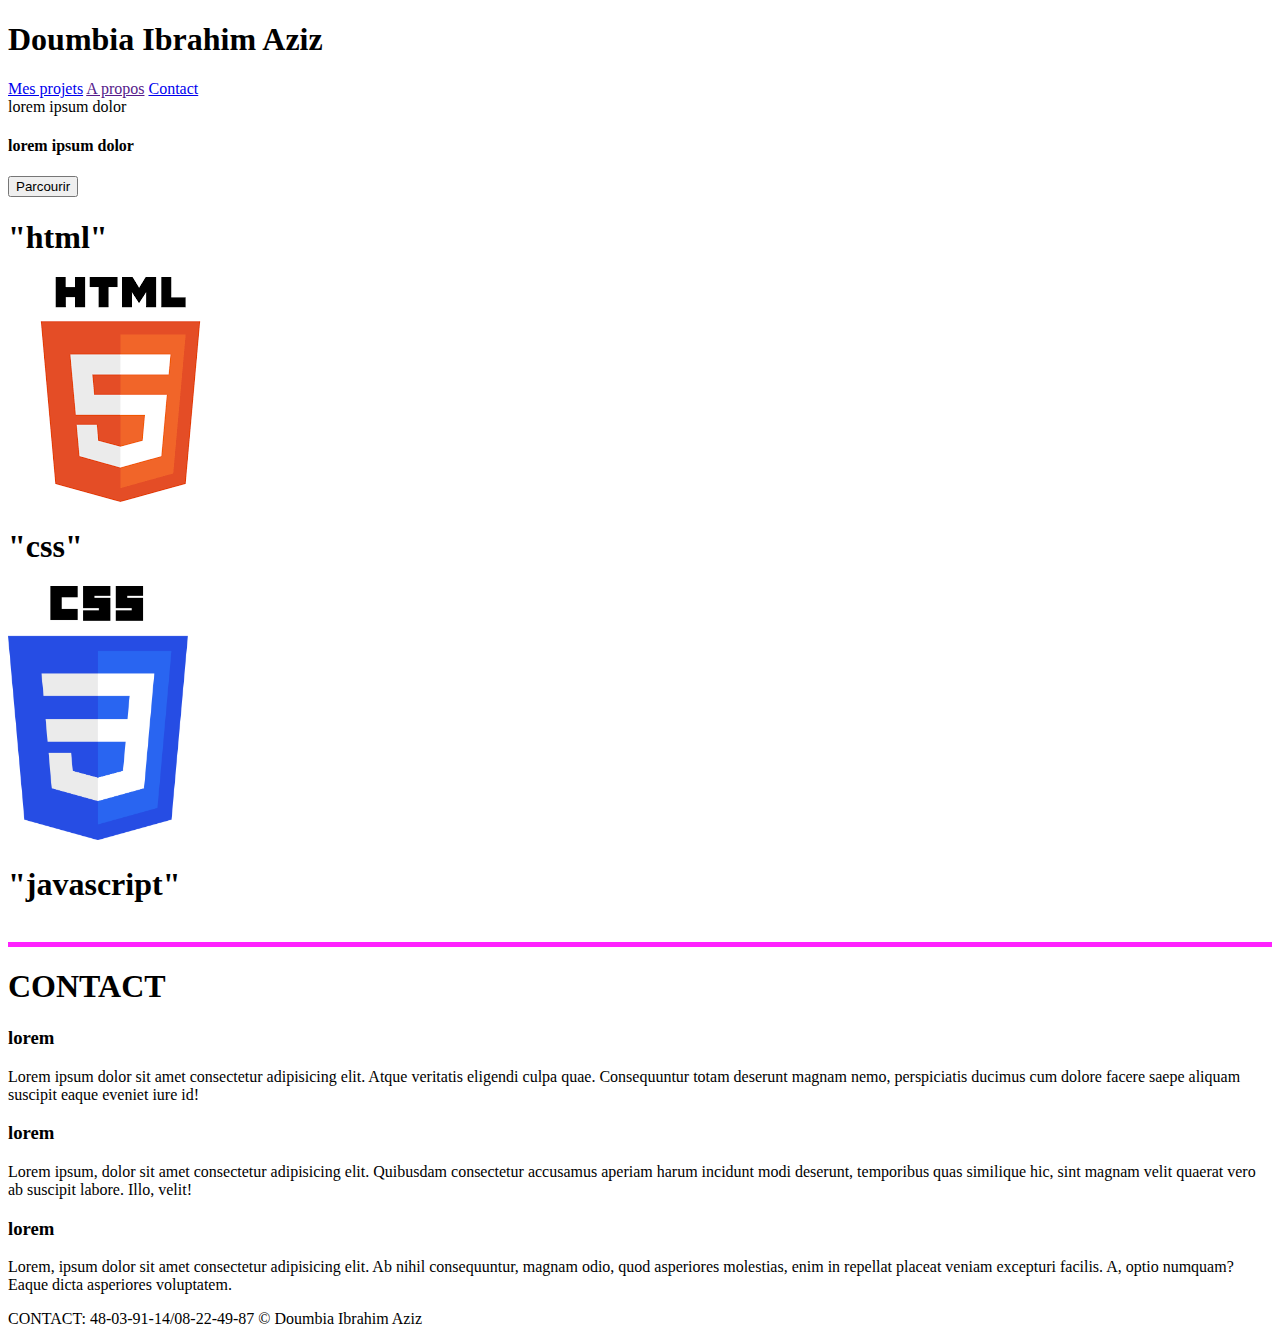
==== index.html @ 3bacc78b "nouveau depot" ====
<!DOCTYPE html>
<html lang="en">

<head>
    <meta charset="utf-8">
    <meta name="viewport" content="width=device-width, initial-scale=1.0">
    <title>Doumbia Ibrahim Aziz</title>
    <link rel="stylesheet" href="style.css">
</head>
<body>

        <nav>
            <h1>Doumbia Ibrahim Aziz</h1>
            <div class="onglets">
                <a href="#Mes projets">Mes projets</a>
                <a href="">A propos</a>
                <a href="#contact">Contact</a>
            </div>
        </nav>
    <header>lorem ipsum dolor</header></h1>
        <h4>lorem ipsum dolor</h4>
        <button>Parcourir</button>
    </header>  
    <section class="main" style="border-bottom: 5px solid #f2f;" id="prestations">
        
        <div class="content">
<div class="card">
    <div class="left">
        <h1 id="Mes projets">"html"</h1>
    </div>
    </div>
<div class="card">
    <div class="right">
        <img src="html.png" alt="">
</div>
</div>

<div class="card">
    <div class="left">
        <h1 id="Mes projets">"css"</h1>
    </div>
    </div>

    <div class="card">
        <div class="right">
            <img src="css.png" width="180px" alt="">
    </div>
    </div>

    <div class="card">
        <div class="left">
            <h1 id="Mes projets">"javascript"</h1>
        </div>
        </div>
    
        <div class="card">
            <div class="right">
                <img src="js.png" width="450px" alt="">
        </div>
        </div>



</div>
</section> 
    <footer >

                   <h1>CONTACT</h1>
            <div class="services">    
        <div class="service">
            <h3>lorem</h3>
            <p>Lorem ipsum dolor sit amet consectetur adipisicing elit. Atque veritatis eligendi culpa quae. Consequuntur totam deserunt magnam nemo, perspiciatis ducimus cum dolore facere saepe aliquam suscipit eaque eveniet iure id!</p>
        </div>
        <div class="service">
            <h3>lorem</h3>
            <p>Lorem ipsum, dolor sit amet consectetur adipisicing elit. Quibusdam consectetur accusamus aperiam harum incidunt modi deserunt, temporibus quas similique hic, sint magnam velit quaerat vero ab suscipit labore. Illo, velit! </p>
        </div>
        <div class="service">
            <h3>lorem</h3>
            <p>Lorem, ipsum dolor sit amet consectetur adipisicing elit. Ab nihil consequuntur, magnam odio, quod asperiores molestias, enim in repellat placeat veniam excepturi facilis. A, optio numquam? Eaque dicta asperiores voluptatem.</p>
        </div>
    </div>
    
    
    
    <p id="contact">CONTACT: 48-03-91-14/08-22-49-87 &COPY; Doumbia Ibrahim Aziz</p>
    </footer>
    
</body>

</html>
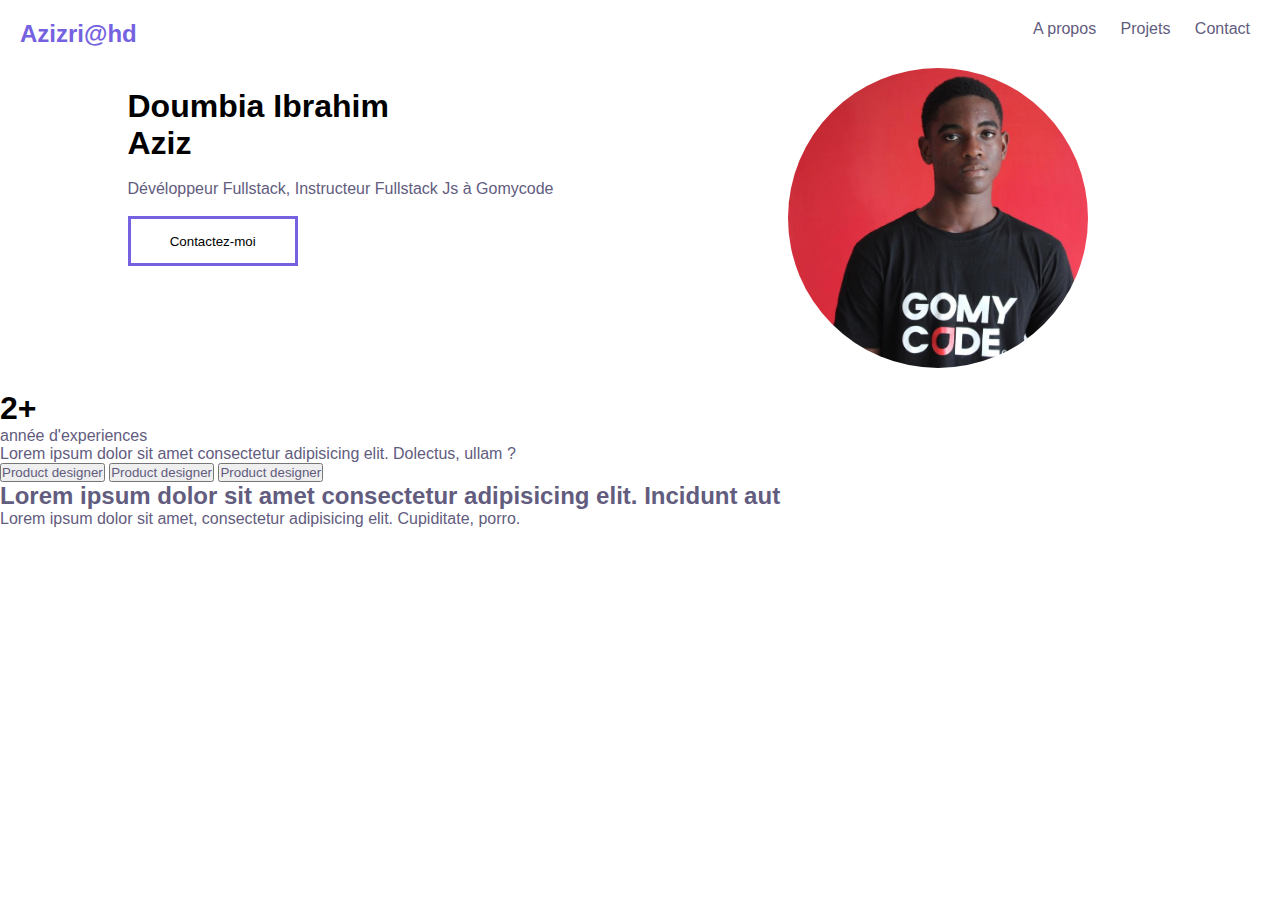
==== commit ea60d3bc: "mise a jour depot" ====
--- a/index.html
+++ b/index.html
@@ -1,91 +1,78 @@
 <!DOCTYPE html>
 <html lang="en">
-
 <head>
-    <meta charset="utf-8">
+    <meta charset="UTF-8">
+    <meta http-equiv="X-UA-Compatible" content="IE=edge">
     <meta name="viewport" content="width=device-width, initial-scale=1.0">
-    <title>Doumbia Ibrahim Aziz</title>
-    <link rel="stylesheet" href="style.css">
+    <link rel="stylesheet" href="style1.css">
+    <title>Portfolio</title>
 </head>
 <body>
+                        <!-- debut header -->
+<header>
+                        <!-- barre de navivation -->
+    <nav>
+        <div class="Name">
+                <h2>Azizri@hd</h2> 
+        </div>
+        <div class="link">
+            <a href="" class="menu-link">A propos</a>
+            <a href="" class="menu-link">Projets</a>
+            <a href="" class="menu-link">Contact</a>
+        </div>
+    </nav>
+                         <!-- fin de la barre de navigation -->
+    <div class="header-presentation">
+        <div class="presentation-left">
+            <h1> Doumbia Ibrahim <br> Aziz</h1> <br>
+            <p>Dévéloppeur Fullstack, Instructeur Fullstack Js à Gomycode</p> <br>
+            <button class="btn">Contactez-moi</button>
 
-        <nav>
-            <h1>Doumbia Ibrahim Aziz</h1>
-            <div class="onglets">
-                <a href="#Mes projets">Mes projets</a>
-                <a href="">A propos</a>
-                <a href="#contact">Contact</a>
-            </div>
-        </nav>
-    <header>lorem ipsum dolor</header></h1>
-        <h4>lorem ipsum dolor</h4>
-        <button>Parcourir</button>
-    </header>  
-    <section class="main" style="border-bottom: 5px solid #f2f;" id="prestations">
+        </div>
+            
+    
         
-        <div class="content">
-<div class="card">
-    <div class="left">
-        <h1 id="Mes projets">"html"</h1>
+        <div class="presentation-right">
+                <img src="img1.jpg" alt="">
+        </div>
     </div>
+       
+                  
+</header>
+                       <!-- fin du header -->
+
+                       <!-- debut du main -->
+<main>
+    <div>
+        <img src="" alt="">
+        <img src="" alt="">
+        <img src="" alt="">
+        <img src="" alt="">
     </div>
-<div class="card">
-    <div class="right">
-        <img src="html.png" alt="">
-</div>
-</div>
-
-<div class="card">
-    <div class="left">
-        <h1 id="Mes projets">"css"</h1>
+    <div>
+        <h1>2+</h1>
+        <p>année d'experiences</p>
     </div>
+    <div>
+        <p>Lorem ipsum dolor sit amet consectetur adipisicing elit. Dolectus, ullam ?</p>
     </div>
-
-    <div class="card">
-        <div class="right">
-            <img src="css.png" width="180px" alt="">
+    <div>
+       <button>Product designer</button>
+       <button>Product designer</button>
+       <button>Product designer</button>
     </div>
+    
+    <div>
+    <h2> Lorem ipsum dolor sit amet consectetur adipisicing elit. Incidunt aut </h2>
+    <p>Lorem ipsum dolor sit amet, consectetur adipisicing elit. Cupiditate, porro.</p>
     </div>
-
-    <div class="card">
-        <div class="left">
-            <h1 id="Mes projets">"javascript"</h1>
-        </div>
-        </div>
-    
-        <div class="card">
-            <div class="right">
-                <img src="js.png" width="450px" alt="">
-        </div>
-        </div>
+</main>
+                          <!-- fin du main -->
+                          <!-- debut du footer -->
+<footer></footer>
+                          <!-- fin du footer -->
 
 
-
-</div>
-</section> 
-    <footer >
-
-                   <h1>CONTACT</h1>
-            <div class="services">    
-        <div class="service">
-            <h3>lorem</h3>
-            <p>Lorem ipsum dolor sit amet consectetur adipisicing elit. Atque veritatis eligendi culpa quae. Consequuntur totam deserunt magnam nemo, perspiciatis ducimus cum dolore facere saepe aliquam suscipit eaque eveniet iure id!</p>
-        </div>
-        <div class="service">
-            <h3>lorem</h3>
-            <p>Lorem ipsum, dolor sit amet consectetur adipisicing elit. Quibusdam consectetur accusamus aperiam harum incidunt modi deserunt, temporibus quas similique hic, sint magnam velit quaerat vero ab suscipit labore. Illo, velit! </p>
-        </div>
-        <div class="service">
-            <h3>lorem</h3>
-            <p>Lorem, ipsum dolor sit amet consectetur adipisicing elit. Ab nihil consequuntur, magnam odio, quod asperiores molestias, enim in repellat placeat veniam excepturi facilis. A, optio numquam? Eaque dicta asperiores voluptatem.</p>
-        </div>
-    </div>
-    
-    
-    
-    <p id="contact">CONTACT: 48-03-91-14/08-22-49-87 &COPY; Doumbia Ibrahim Aziz</p>
-    </footer>
     
 </body>
-
 </html>--- a/style1.css
+++ b/style1.css
@@ -0,0 +1,61 @@
+*{
+    margin: 0px;
+    padding: 0px;
+    font-family: Arial, Helvetica, sans-serif;
+    color: #625C7E;;
+    ;
+}
+a{
+    text-decoration : none;
+}
+
+nav{
+    
+    display: flex;
+   justify-content: space-between;
+   padding: 20px;
+}
+    
+
+nav h2{
+  color: #7562E0;
+
+}
+div h1{
+    
+    color: black;
+
+}
+
+.menu-link{
+    margin: 10px;
+}
+
+.header-presentation{
+    display: flex;
+    justify-content: space-around;
+   
+}
+.presentation-left {
+  padding: 20px;
+}
+.presentation-right{
+    width: 30%;
+}
+
+.presentation-right img{
+    height: 300px;
+    width: 300px;
+    border-radius: 50%;
+    object-fit: cover;
+}
+.btn {
+    width: 40%;
+    height: 50px;
+    cursor: pointer;
+    text-decoration: none ;
+    border : 3px solid #7562E0;
+    color: black;
+    background-color: white;
+}
+
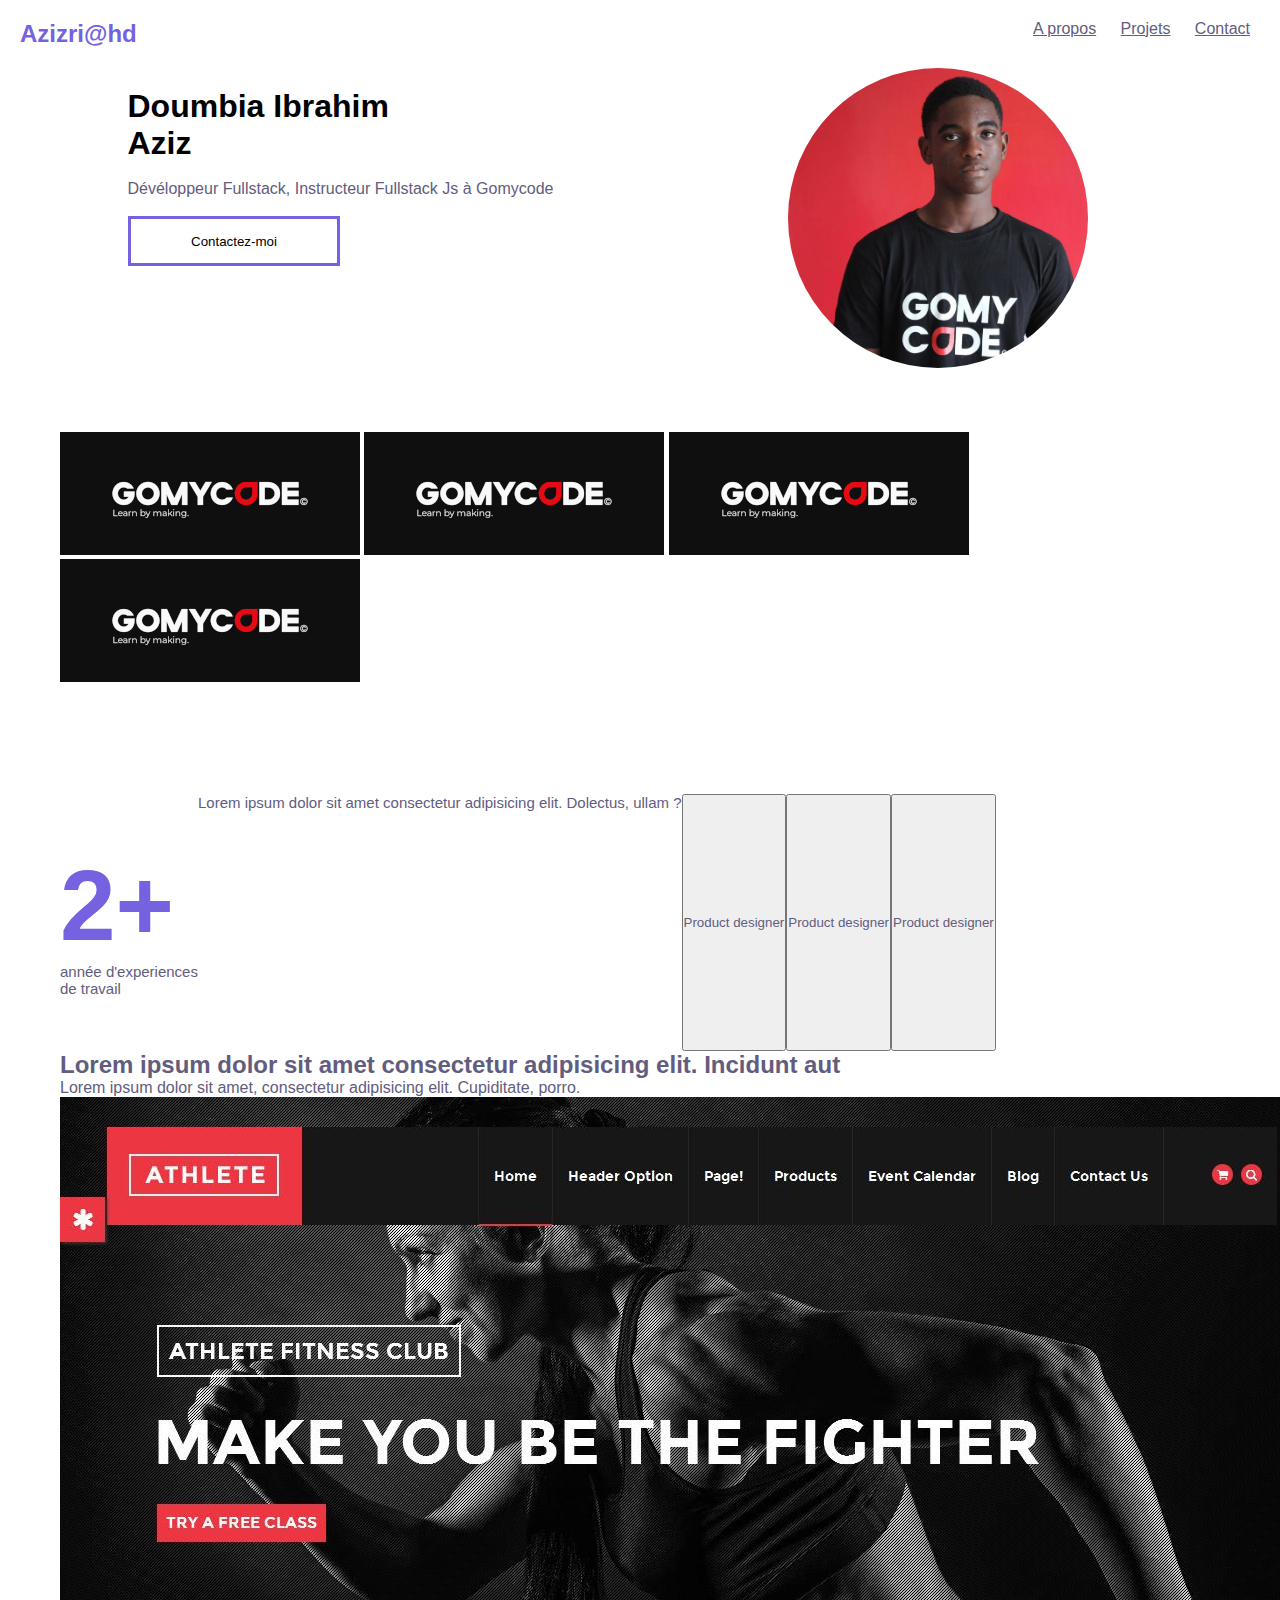
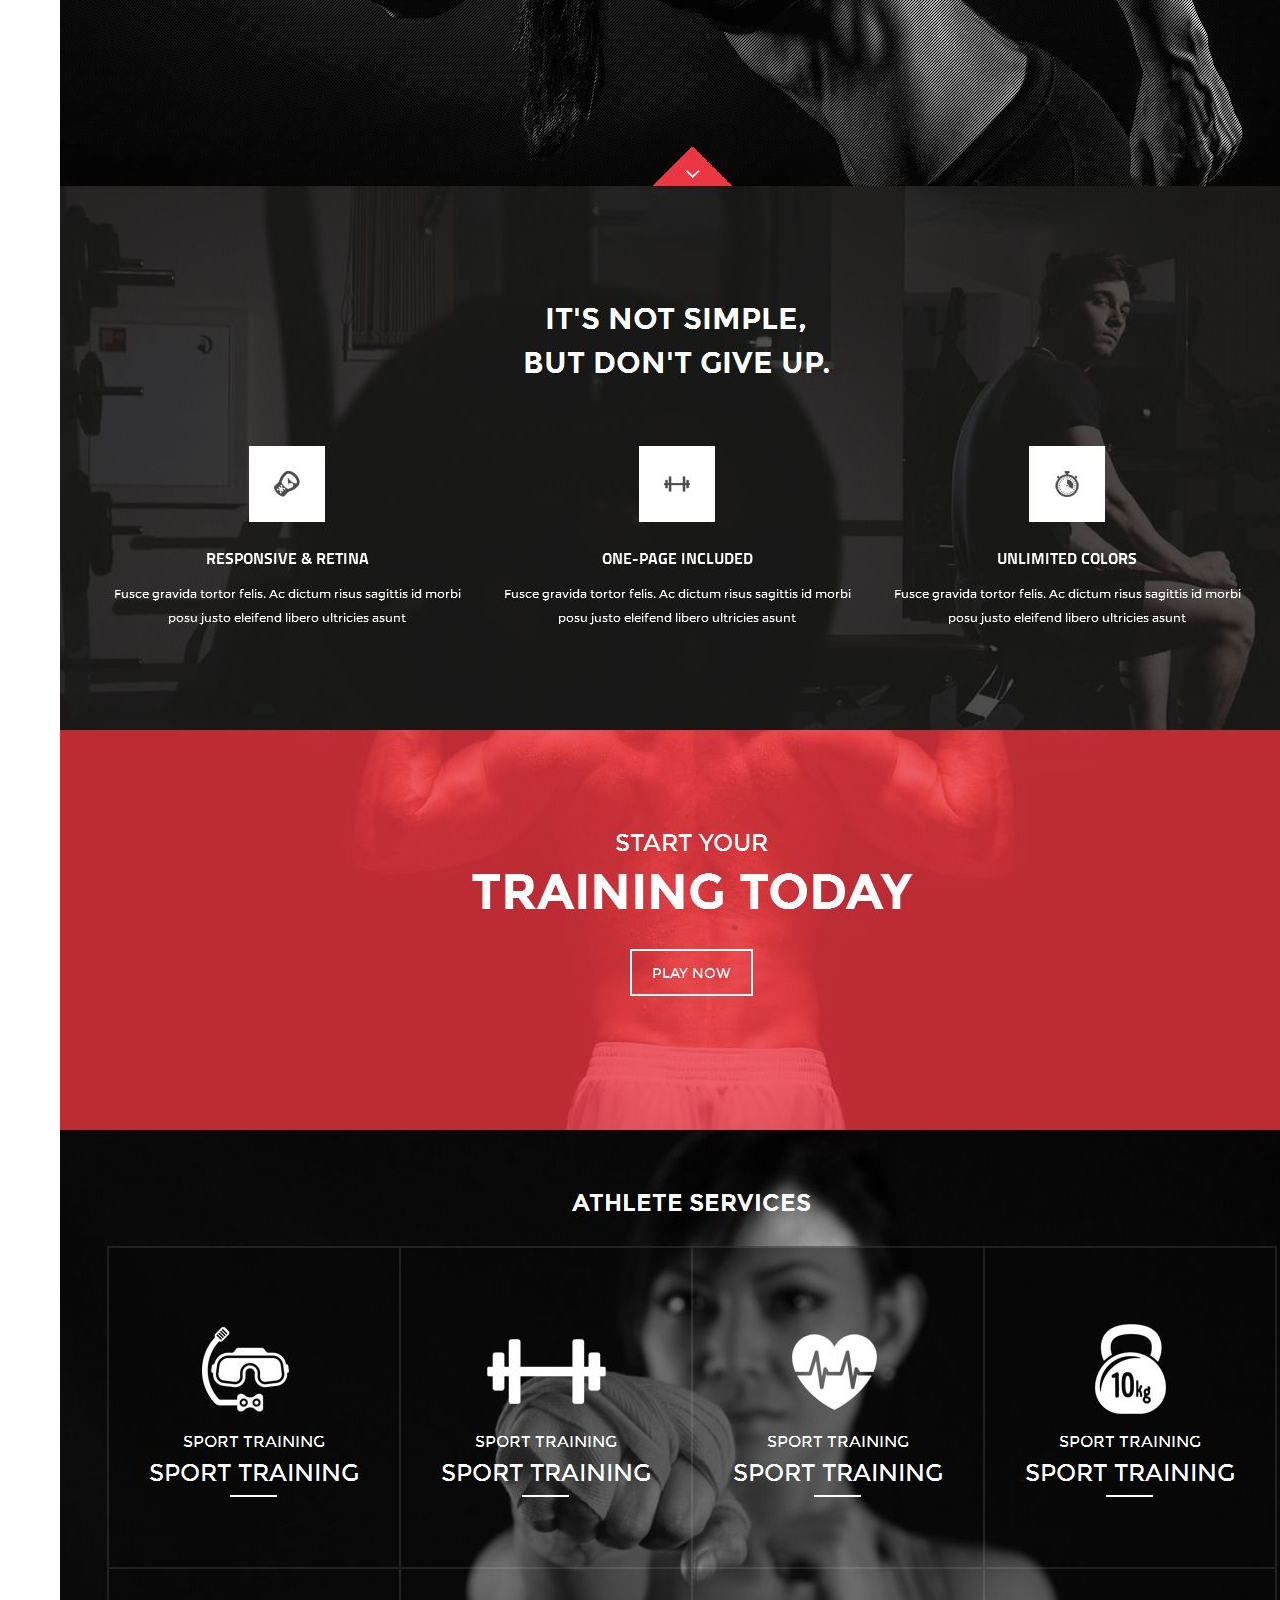
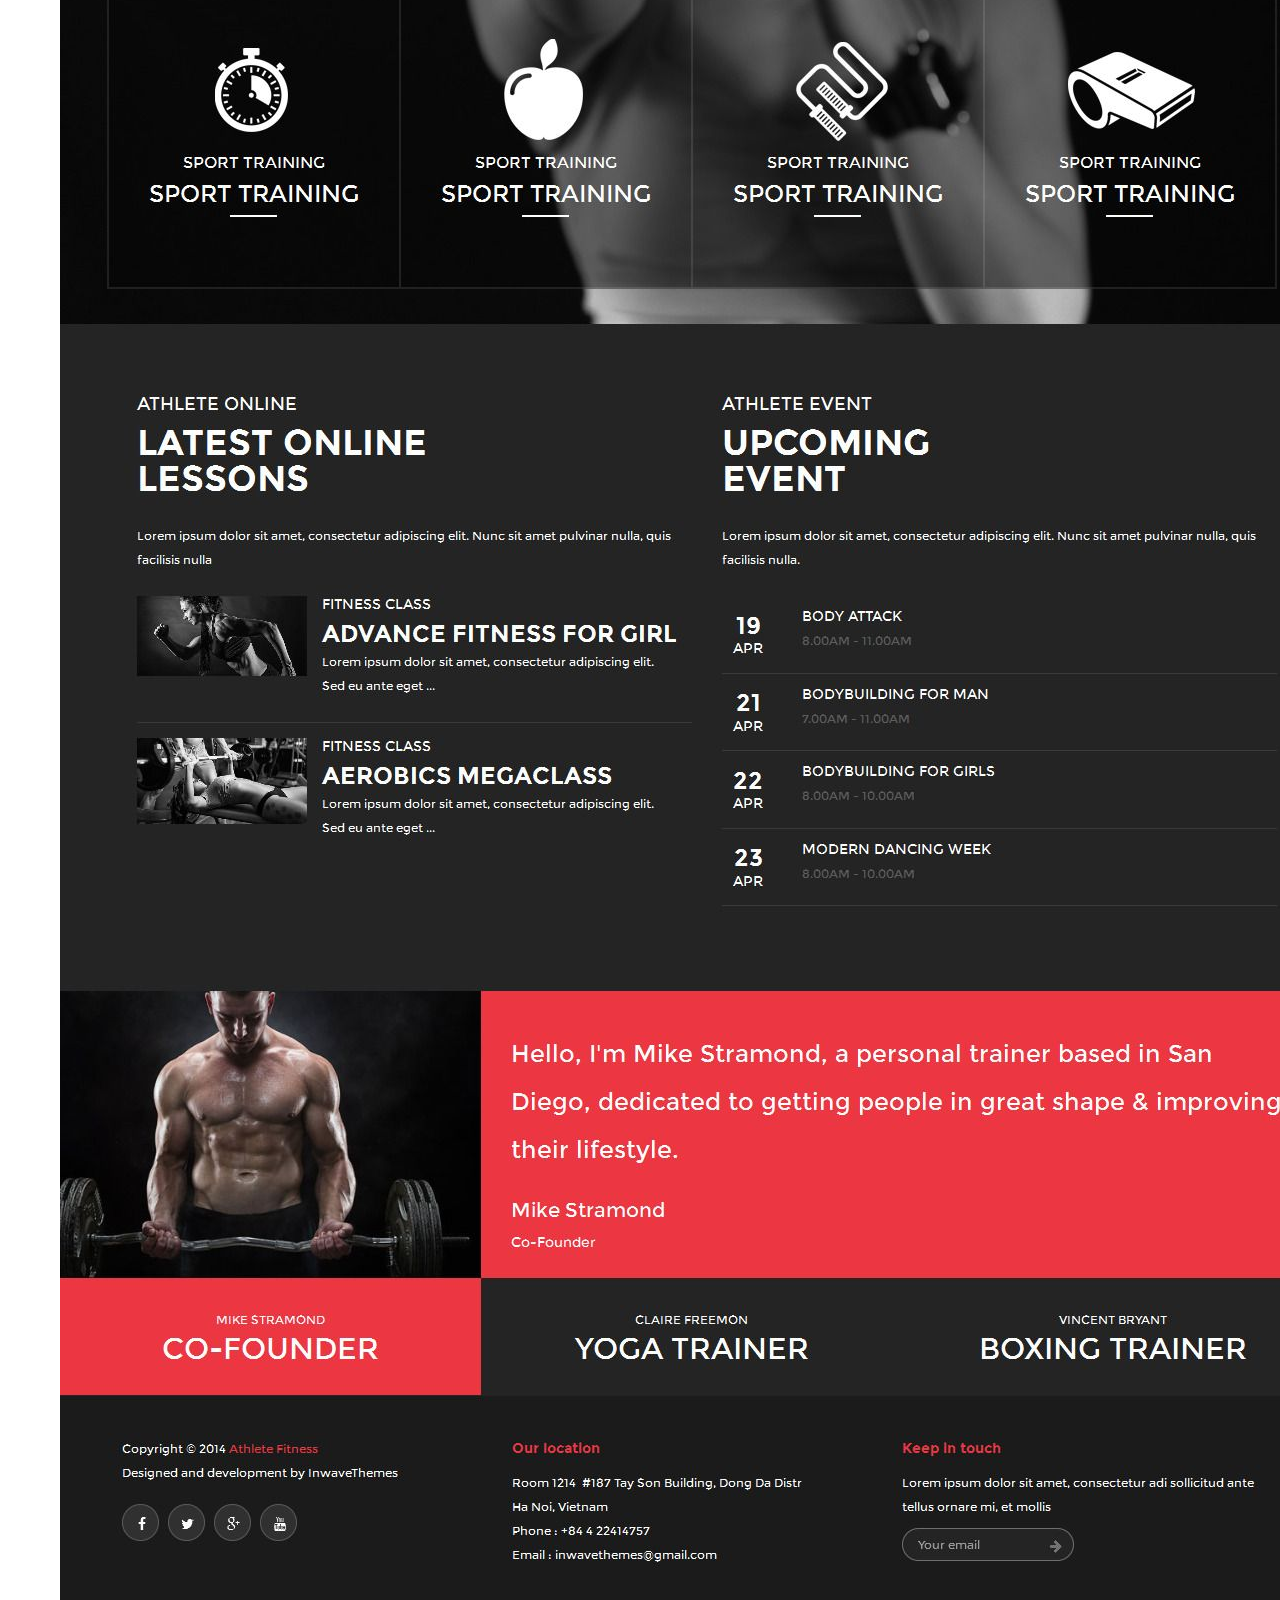
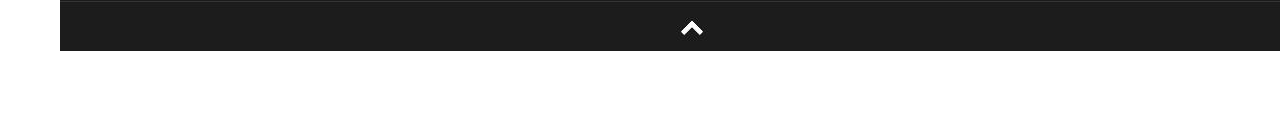
==== commit f95f5b3c: "commentaire" ====
--- a/index.html
+++ b/index.html
@@ -41,35 +41,57 @@
 </header>
                        <!-- fin du header -->
 
+
+
+
+
                        <!-- debut du main -->
 <main>
-    <div>
-        <img src="" alt="">
-        <img src="" alt="">
-        <img src="" alt="">
-        <img src="" alt="">
+    <div class="image">
+        <img src="go.gif" class="img.anim" alt="">
+        <img src="go.gif" class="img.anim" alt="">
+        <img src="go.gif" class="img.anim" alt="">
+        <img src="go.gif" class="img.anim" alt="">
     </div>
-    <div>
-        <h1>2+</h1>
-        <p>année d'experiences</p>
-    </div>
-    <div>
+    <br><br><br><br><br><br>
+    <div class="pi">
+        <div>
+        <br><br><br>
+        <h1>2+</h1> 
+        <p>année d'experiences <br> de travail</p>
+        <br> <br> <br>
+       </div>
+       
+       <div class="products"></div>
         <p>Lorem ipsum dolor sit amet consectetur adipisicing elit. Dolectus, ullam ?</p>
-    </div>
-    <div>
        <button>Product designer</button>
        <button>Product designer</button>
        <button>Product designer</button>
-    </div>
+       </div>
     
     <div>
     <h2> Lorem ipsum dolor sit amet consectetur adipisicing elit. Incidunt aut </h2>
     <p>Lorem ipsum dolor sit amet, consectetur adipisicing elit. Cupiditate, porro.</p>
     </div>
+    <div class="competences">
+        <img src="i1.jpeg" alt="">
+    </div>
+    <div class="Article">
+        <div class="shot-movie">
+
+        </div>
+        <div class="writing">
+
+        </div>
+    </div>
 </main>
                           <!-- fin du main -->
                           <!-- debut du footer -->
-<footer></footer>
+<footer>
+    <div>
+        
+    </div>
+</footer>
                           <!-- fin du footer -->
 
 
--- a/style1.css
+++ b/style1.css
@@ -5,7 +5,7 @@
     color: #625C7E;;
     ;
 }
-a{
+a{s
     text-decoration : none;
 }
 
@@ -50,7 +50,7 @@
     object-fit: cover;
 }
 .btn {
-    width: 40%;
+    width: 50%;
     height: 50px;
     cursor: pointer;
     text-decoration: none ;
@@ -58,4 +58,39 @@
     color: black;
     background-color: white;
 }
+.experiences{
+    ;
+}
+main{
+    margin: 30px;
+    padding: 30px;
+    justify-content: center;
+}
+main h1{
+   font-size: 100px;
+   color: #7562E0;
+   }
+   .pi p{
+       font-size: 15px;
+   }
+   .pi p{
+    font-size: 15px;
+}
+   .pi{
+       flex-direction: row;
+       display: flex;
 
+}   
+.image{
+    width: 100%;
+    justify-content: center;
+    flex-direction: row;
+}
+.flex{
+display: inline;
+
+}
+.products p{
+    font-size: 1px;
+    
+}
